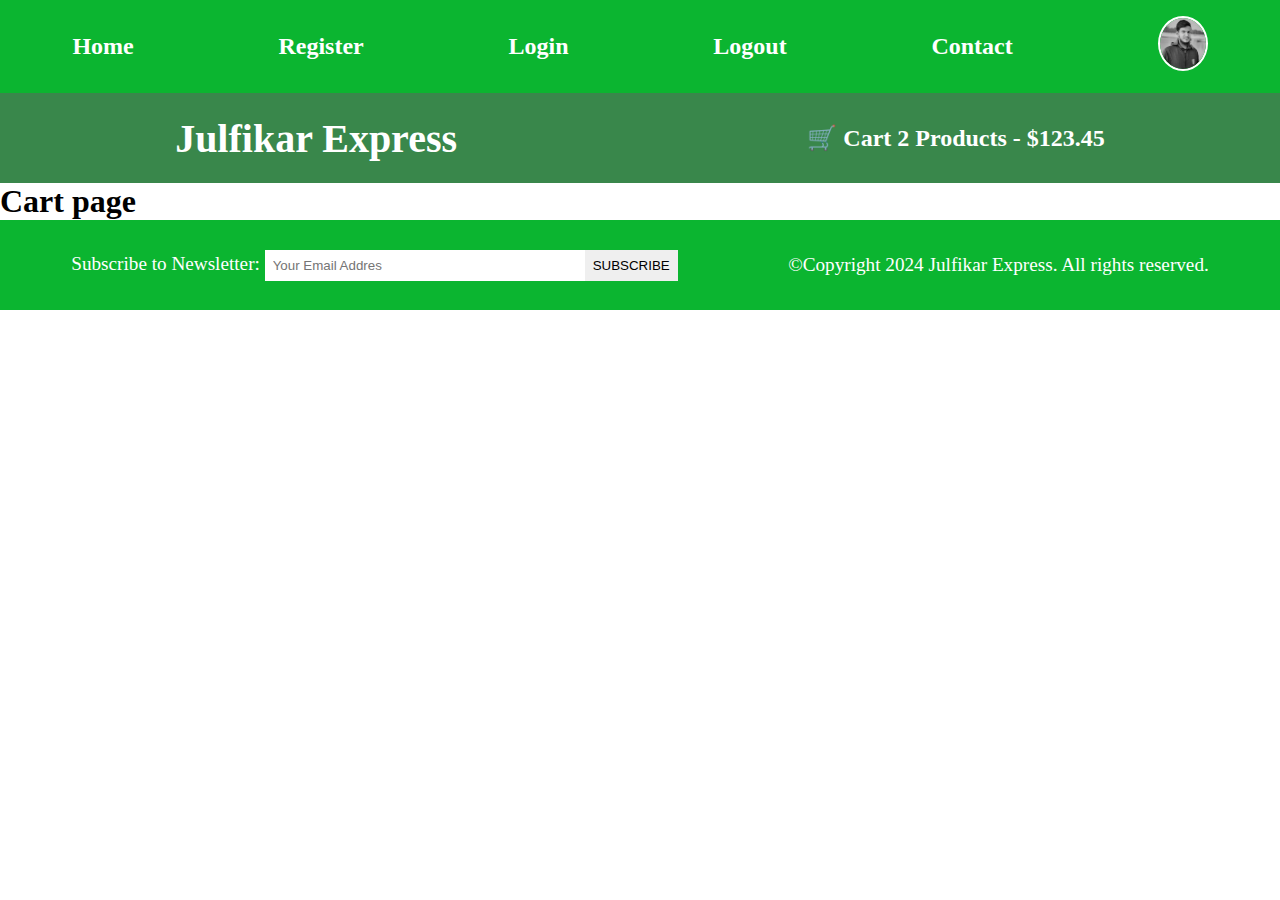
==== cart.html @ 6ac4f2f9 "navbars & footer" ====
<!DOCTYPE html>
<html lang="en">
<head>
    <meta charset="UTF-8">
    <meta name="viewport" content="width=device-width, initial-scale=1.0">
    <meta name="description" content="This is an ecommerce project created by JULFIKAR">
    <link rel="stylesheet" href="Desktop-style.css">
    <link rel="stylesheet" href="Mobile-style.css">
    <link rel="stylesheet" href="https://cdnjs.cloudflare.com/ajax/libs/font-awesome/4.7.0/css/font-awesome.min.css">
    <title>Ecommerce-Project</title>
</head>
<body>
    <!-- Navbar starts here -->
    <i class="  fa fa-bars fa-2x"  id="menu-bar"></i>
    <nav id="menu" class="hidden">
        <!-- Upper navbar stats here -->
        <ul class="nav-upper flex-space-around ">
            <li class="nav-lists">
                <a class="nav-link" href="index.html" target="_blank"> Home </a>
            </li>
            <li class="nav-lists">
                <a class="nav-link" href="register.html" target="_blank"> Register </a>
            </li>
            <li class="nav-lists">
                <a class="nav-link" href="login.html" target="_blank"> Login </a>
            </li>
            <li class="nav-lists">
                <a class="nav-link" href="index.html" target="_blank"> Logout </a>
            </li>
            <li class="nav-lists">
                <a class="nav-link" href="contact.html" target="_blank"> Contact </a>
            </li>
            <li class="nav-lists">
                <a class="nav-link" target="_blank" href="profile.html"><img class="profile-icon" src="Images/julfikar.png" alt="Profile icon"></a>
            </li>
        </ul>
        <!-- Upper navbar ends here -->

        <!-- Lower navbar starts here -->
         <ul class="nav-lower flex-space-around">
            <li >
                <a class=" nav-brand" href="index.html"> Julfikar Express </a>
            </li>
            <li >
                <a href="cart.html">🛒 Cart 2 Products - $123.45 </a>
            </li>
         </ul>
        <!-- Lower navbar ends here -->
    </nav>
    <!-- Navbar ends here -->
    <main>
        <h1>Cart page</h1>
    </main>
    <!-- Footer starts here -->
     <footer class="flex-space-around">
        <div class="flex-space-around">
            <label for="footer-input">
                Subscribe to Newsletter:
                <input class="footer-input" type="email" placeholder="Your Email Addres">
            </label>
            <button class="footer-btn">Subscribe</button> 
        </div>
        <div>
            <p>&copy;Copyright 2024 Julfikar Express. All rights reserved.</p>
        </div>
     </footer>
     <!-- Footer ends here -->

    <!-- Java scripts start here -->
    <script src="./scripts/index.js"></script>
    <!-- Java scripts start here -->
</body>
</html>
---- Desktop-style.css ----
/* Desktop size and common code her */
*{
    box-sizing: border-box;
    padding: 0;
    margin: 0;
    text-decoration: none;
    list-style-type: none;
}
/* Variable  */
:root{
    --primary-color: rgb(11, 181, 48);
    --secondary-color: rgba(36, 122, 55, 0.9);
    --padding: 0.5rem;
    --transition: all 0.3s;
    --border-radius: 0.6rem;
    --box-shadow: 0.1rem 0.2rem 0.8rem rgba(205, 202, 202, 0.5);
}
.flex-center{
    display: flex;
    justify-content: center;
    align-items: center;
}
.flex-space-around{
    display: flex;
    justify-content: space-around;
    align-items: center;
}

/* Navbar starts here */
#menu-bar{
    display: none;
}
nav{
    font-family: serif;
    font-size: 1.5rem;
    position: sticky; top: 0; left: 0; z-index: 100;
}
.nav-upper{
    min-height: 10vh;
    background-color: var(--primary-color);
    padding: 1rem 0;
}
.profile-icon{
    width: 50px; height: 55px;
    border: solid white 2px;
    border-radius: 50%;
    filter: saturate(0);
}
.profile-icon:hover{
    filter: saturate(1);
}

nav a{
    color: white;
    font-weight: bold;
}
.nav-upper a:hover{
    color: black;
    text-decoration: underline;
    transition: 0.3s;
}

.nav-lower{
    background-color: var(--secondary-color);
    min-height: 10vh;
}
.nav-lower a:hover{
    color: blue;
    text-decoration: overline;
    transition: 0.3s;
}
.nav-brand{
    font-size: 2.5rem;
}

/* Navbar ends here */

/* Banner starts here */

/* Banner ends here */

/* Footer starts here */
footer{
    background-color: var(--primary-color);
    font-size:1.2rem;
    color: white;
    padding: 1rem;
    min-height: 10vh;
}

.footer-input{
    padding: 8px;
    border: none;
    width: 20rem;
}
.footer-btn{
    padding: 8px;
    border: none;
    text-transform: uppercase;
    cursor: pointer;
}
.footer-btn:hover{
    background-color:var(--secondary-color);
}
/* Footer ends here */
---- Mobile-style.css ----
@media (max-width: 992px) {
    .flex-space-around{
        flex-direction: column;
        gap: 1rem;
        padding: 1rem 0;
    }
    #menu-bar{
        display: block;
        text-align: center;
        margin: 1rem 0;
        cursor: pointer;
    }
    .hidden{
        display: none;
    }
    header{
        height: 100vh;
    }
}
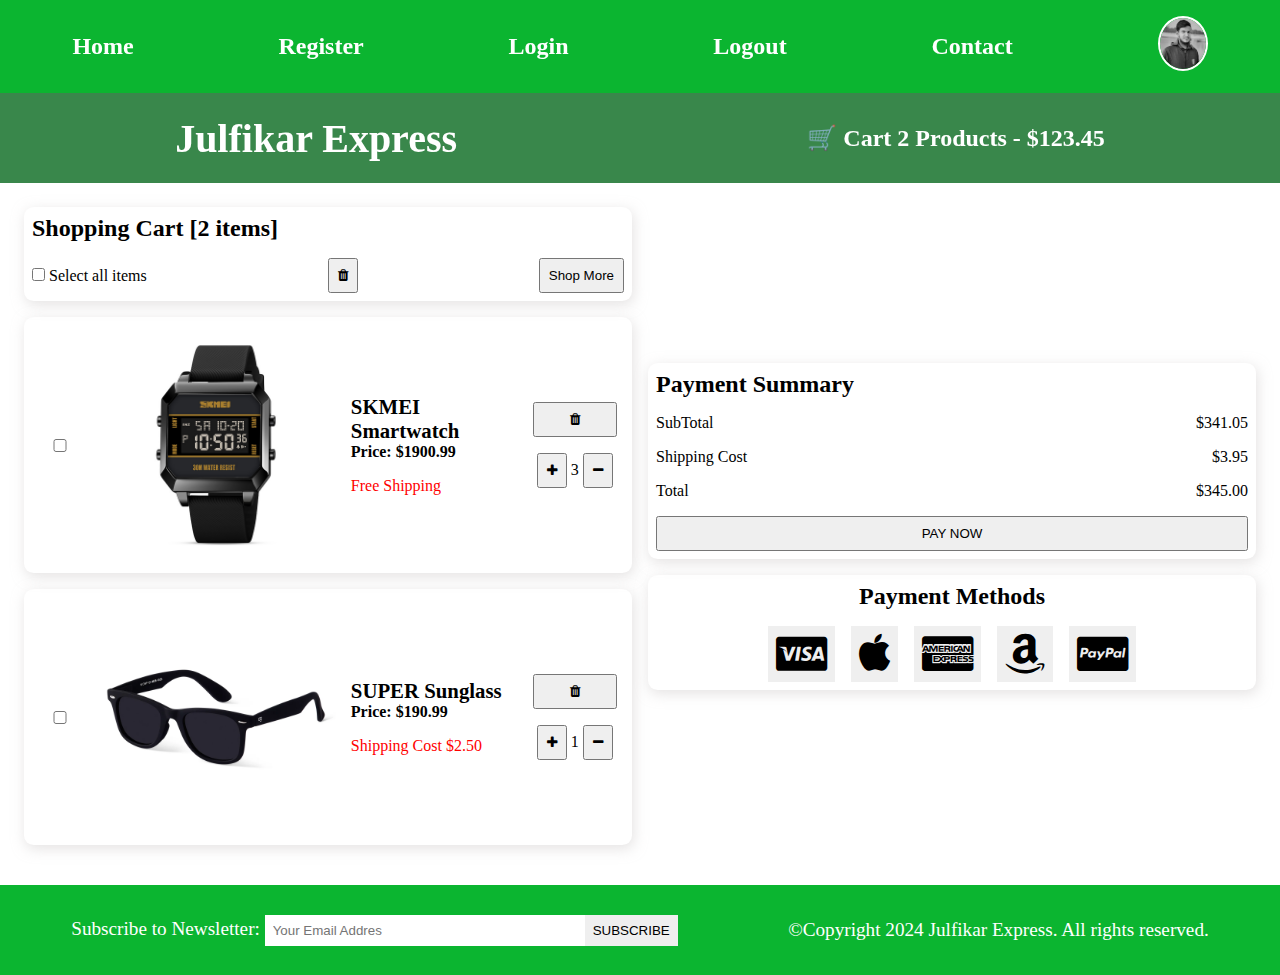
==== commit 80564ae1: "Done! Used only HTML & CSS" ====
--- a/cart.html
+++ b/cart.html
@@ -7,7 +7,7 @@
     <link rel="stylesheet" href="Desktop-style.css">
     <link rel="stylesheet" href="Mobile-style.css">
     <link rel="stylesheet" href="https://cdnjs.cloudflare.com/ajax/libs/font-awesome/4.7.0/css/font-awesome.min.css">
-    <title>Ecommerce-Project</title>
+    <title>Ecommerce-Project/cart</title>
 </head>
 <body>
     <!-- Navbar starts here -->
@@ -48,9 +48,87 @@
         <!-- Lower navbar ends here -->
     </nav>
     <!-- Navbar ends here -->
+    <!-- cart.html starts here -->
     <main>
-        <h1>Cart page</h1>
+        <div class="cart flex-center">
+            <div class="cart_items">
+                <div class="cart_items_heading card">
+                    <h2>Shopping Cart [2 items]</h2>
+                    <div class="cart_item_action">
+                        <label>
+                            <input type="checkbox">
+                            Select all items
+                        </label>
+                        <button class="btn"><i class="fa fa-trash"></i></button>
+                        <button class="btn">Shop More</button>
+                    </div>
+                </div>
+                <div class="cart_item card flex-space-around">
+                    <input type="checkbox">
+                    <img class="cart_item_image" src="Images/hand_watch.png" alt="product1">
+                    <div class="cart_item_description">
+                        <h3 class="product_name">SKMEI Smartwatch</h3>
+                        <h4 class="product_price">Price: $1900.99</h4>
+                        <p class="cart_item_shipping">Free Shipping</p>
+                    </div>
+                    <div class="cart_item_actions">
+                        <button class="btn"><i class="fa fa-trash"></i> </button>
+                        <div class="">
+                            <button class="btn"><i class="fa fa-plus"></i></button>
+                            <span>3</span>
+                            <button class="btn"><i class="fa fa-minus"></i></button>
+                        </div>
+                    </div>
+                </div>
+                <div class="cart_item card flex-space-around">
+                    <input type="checkbox">
+                    <img class="cart_item_image" src="Images/Sunglass.webp" alt="product2">
+                    <div class="cart_item_description">
+                        <h3 class="product_name">SUPER Sunglass</h3>
+                        <h4 class="product_price">Price: $190.99</h4>
+                        <p class="cart_item_shipping">Shipping Cost $2.50</p>
+                    </div>
+                    <div class="cart_item_actions">
+                        <button class="btn"><i class="fa fa-trash"></i> </button>
+                        <div class="">
+                            <button class="btn"><i class="fa fa-plus"></i></button>
+                            <span>1</span>
+                            <button class="btn"><i class="fa fa-minus"></i></button>
+                        </div>
+                    </div>
+                </div>
+            </div>
+            <div class="cart_payment">
+                <div class="cart_payment_summary card">
+                    <h2>Payment Summary</h2>
+                    <div>
+                        <p>SubTotal</p>
+                        <p>$341.05</p>
+                    </div>
+                    <div>
+                        <p>Shipping Cost</p>
+                        <p>$3.95</p>
+                    </div>
+                    <div>
+                        <p>Total</p>
+                        <p>$345.00</p>
+                    </div>
+                    <button class=" btn cart_payment_btn">PAY NOW</button>
+                </div>
+                <div class="cart_payment_methods card">
+                    <h2>Payment Methods</h2>
+                    <div class="">
+                       <button class="btn pay_btn"> <i class="fa fa-cc-visa fa-3x"></i></button>
+                       <button class="btn pay_btn"> <i class="fa fa-apple fa-3x"></i></button>
+                       <button class="btn pay_btn"> <i class="fa fa-cc-amex fa-3x"></i></button>
+                       <button class="btn pay_btn"> <i class="fa fa-amazon fa-3x"></i></button>
+                       <button class="btn pay_btn"> <i class="fa fa-cc-paypal fa-3x"></i></button>  
+                    </div>
+                </div>
+            </div>
+        </div>
     </main>
+    <!-- cart.html ends here -->
     <!-- Footer starts here -->
      <footer class="flex-space-around">
         <div class="flex-space-around">
--- a/Desktop-style.css
+++ b/Desktop-style.css
@@ -5,6 +5,20 @@
     margin: 0;
     text-decoration: none;
     list-style-type: none;
+}
+.card{
+    box-shadow: var(--box-shadow);
+    border-radius: var(--border-radius);
+    transition: var(--transition);
+    padding: var(--padding);
+    position: relative;
+}
+.card:hover{
+    box-shadow: 0.1rem 0.2rem 0.8rem rgba(205, 202, 202, 0.9);
+}
+.hr{
+    color: black;
+    margin: 0.5rem;
 }
 /* Variable  */
 :root{
@@ -15,14 +29,14 @@
     --border-radius: 0.6rem;
     --box-shadow: 0.1rem 0.2rem 0.8rem rgba(205, 202, 202, 0.5);
 }
+.flex-space-around{
+    display: flex;
+    justify-content: space-around;
+    align-items: center;
+}
 .flex-center{
     display: flex;
     justify-content: center;
-    align-items: center;
-}
-.flex-space-around{
-    display: flex;
-    justify-content: space-around;
     align-items: center;
 }
 
@@ -76,8 +90,474 @@
 /* Navbar ends here */
 
 /* Banner starts here */
-
+.julfikars_marquee{
+    font-size: 2rem;
+    color: hotpink;
+    font-weight: bold;
+}
+header{
+    padding: 4rem 0;
+    height: 80vh;
+    background: url("Images/Banner.jpg") no-repeat center fixed;
+    background-size: cover;
+}
+.banner{
+    height: 100%; width: 100%;
+    flex-direction: column;
+}
+marquee{
+    font-size: 4rem;
+    color: yellow;
+    padding: 1rem;
+    border-radius: var(--border-radius);
+}
+.features{
+    width: 100%;
+}
+.features article{
+    background-color: var(--secondary-color);
+    padding: 1rem;
+    width: 15rem;
+    border-radius: var(--border-radius);
+    text-align: center;
+    color: white;
+}
+header i{
+    font-size: 2rem;
+}
+h3{
+    font-size: 1.3rem;
+}
 /* Banner ends here */
+
+/* Main content starts here */
+main{
+    display: flex;
+    padding: 1rem;
+}
+.sidebar{
+    width: 33.33%;
+}
+.main_content{
+    width: 66.67%;
+}
+
+.sort-search{
+    display: flex;
+    
+}
+.search{
+    width: 50%;
+}
+.sort{
+    width: 50%;
+}
+#sort{
+    font-size: 1rem;
+    padding: 5px;
+    width: 10rem;
+    background-color: aqua;
+}
+.search_bar{
+    padding: 6px;
+    width: 15rem;
+    font-size: 1rem;
+}
+.search i{
+    border: solid black 1px;
+    margin-left: -5px;
+    padding: 8px;
+    background-color: rgba(205, 202, 202, 0.5);
+}
+.search i:hover{
+    background-color: orange;
+    border: solid 2px black;
+}
+
+/* Products section starts here */
+.products{
+    display: grid;
+    grid-template-columns: repeat(3,minmax(0,1fr));
+    gap: 2rem;
+    padding: 2rem 0;
+    
+}
+.badge{
+    position: absolute; top: 0; left: 0;
+    background-color: green; color: white;
+    padding: 4px 8px;
+    border-radius: 0.4rem;
+    text-align: center;
+    z-index: 10;
+}
+.headphone,.hand_watch, .sunglass, .phone, .acer, .earbuds{
+    width: 100%;
+    height: 15rem;
+    filter: saturate(0);
+    transition: var(--transition);
+
+}
+ .image:hover{
+    filter: saturate(1);
+ }
+.product_body{
+    padding: var(--padding);
+    flex-direction: column;
+    gap: 0.5rem;
+}
+.product_description a{
+    color: blue;
+}
+.product_description a:hover{
+    color: hotpink;
+}
+.product_btn{
+    padding: 0.2rem;
+    margin-top: 5px;
+    border-radius: 5rem;
+    border: none;
+}
+.product_btn:hover{
+    background-color: teal;
+    color: white;
+}
+/* product.html starts here */
+
+.category{
+    display:flex;
+    gap: 1rem;
+    padding: 0.5rem;
+    padding: 2rem;
+}
+.left{
+    width: 40%;
+}
+.right{
+    width: 60%;
+    display: flex;
+    flex-direction: column;
+    gap: 1rem;
+}
+.p_image{
+    width: 80%;
+    height: 90%;
+}
+.circle{
+    height: 30px; 
+    width: 25px;
+    border-radius: 50%;
+    display: inline-block;
+}
+.red{
+    background-color: red;
+}
+.black{
+    background-color: black;
+}
+.green{
+    background-color: green;
+} 
+
+.product_button{
+    padding: 0.3rem;
+    border: solid 2px hotpink;
+    border-radius: 2rem;
+}
+.product_button:hover{
+    background-color: hotpink;
+    color: white;
+}
+/* product.html ends here */
+
+/* cart.html starts here */
+.cart{
+    display: flex;
+    padding: var(--padding);
+    gap: 1rem;
+    width: 100%;
+}
+.cart .card{
+    margin-bottom: 1rem;
+}
+.cart_items{
+    flex: 1;
+}
+.cart_item_action{
+    margin-top: 1rem;
+    display: flex;
+    justify-content: space-between;
+    align-items: center;
+}
+.cart_item input{
+    flex: 0.1;
+}
+.cart_item_image{
+    flex: 0.2;
+    height: 15rem; width: 15rem;
+}
+.cart_item_description{
+    flex: 0.4;
+}
+.cart_item_shipping{
+    margin-top: 1rem;
+    color: red;
+}
+.cart_item_actions{
+    flex: 0.2;
+    display: flex;
+    flex-direction: column;
+    justify-content: center;
+    text-align: center;
+    gap: 1rem;
+}
+.cart_payment {
+    flex: 1;
+}
+.cart_payment_summary>div{
+    display: flex;
+    justify-content: space-between;
+    align-items: center;
+    margin: 1rem 0;
+}
+.cart_payment_btn{
+    width: 100%;
+}
+.cart_payment_methods h2{
+    text-align: center;
+    margin-bottom: 1rem;
+}
+.cart_payment_methods div{
+    display: flex;
+    justify-content: center;
+    align-items: center;
+    gap: 1rem;
+}
+.pay_btn{
+    border: none;
+}
+.btn{
+    padding: 0.5rem;
+    
+}
+.btn:hover{
+    background-color: teal;
+    border: solid black 2px;
+    border-radius: 0.8rem;
+    color: white;
+}
+/* cart.html ends here */
+/* Products section ends here */
+
+/* register.html starts here */
+.register_page{
+    display: flex;
+    flex-direction: column;
+    width: 100%;
+}
+.register_page h1{
+    text-align: center;
+    margin-bottom: 2rem;
+}
+.register_form{
+    display: flex;
+    flex-direction: column;
+    gap: 0.6rem;
+    width: 60%;
+    margin: 0 auto;
+    padding: 1rem;
+}
+.register_form div{
+    display: flex;
+}
+.r{
+    flex: 0.25;
+    padding: 0.5rem;
+    font-size: 1.2rem;
+    font-weight: bold;
+}
+.r_input, .r-text{
+    flex: 0.75;
+    padding: 0.5rem;
+    font-size: 1rem;
+}
+.r-text{
+    margin-top: 0;
+}
+.r_about_me{
+    margin-top: 1.5rem;
+}
+.r_btn{
+    margin: 0 auto;
+    width: 25%;
+}
+/* register.html ends here */
+
+/* login.html starts here */
+ .login{
+    display: flex;
+    width: 100%;
+    flex-direction: column;
+ }
+ .login h1{
+    text-align: center;
+    margin-bottom: 2rem;
+ }
+ .user_login{
+    display: flex;
+    flex-direction: column;
+    width: 70%;
+    margin: 0 auto;
+    padding: 1rem;
+ }
+ .l_div{
+    display: flex;
+    margin-bottom: 1rem;
+ }
+ .ll{
+    flex: 0.2;
+    padding: 0.5rem;
+    font-size: 1.5rem;
+ }
+ .lli{
+    flex: 0.8;
+    padding: 0.3rem;
+    font-size: 1.5rem;
+ }
+ .login_btn{
+    margin: 0 auto;
+ }
+ textarea{
+    resize: none;
+    overflow: auto;
+}
+.lb{
+    width: 15rem;
+}
+/* login.html ends here */
+
+/* profile.html starts here */
+.profile{
+    display: block;
+    margin: 0 auto;
+    flex-direction: column;
+}
+.user_profile{
+    flex-direction: column;
+    gap: 1rem;
+    padding: 1rem;
+    width: 60%;
+    margin: 0 auto;
+}
+.profile h1{
+    text-align: center;
+    margin-bottom: 2rem;
+}
+.user_profile img{
+    width: 55%; height: 60%;
+   
+    border-radius: 50%;
+}
+.user_profile img:hover{
+    border: green 3px solid;
+}
+.user_profile div{
+    display: flex;
+    gap: 1rem;
+}
+.user_profile button{
+    font-size: 1rem;
+    background-color: transparent;
+    border: none;
+}
+/* profile.html ends here */
+
+/* contact.html starts here  */
+.CONTACT{
+    display: flex;
+    flex-direction: column;
+    width: 100%;
+}
+.contact_title{
+    text-align: center;
+    margin-bottom: 2rem;
+}
+.contact{
+    display: flex;
+    gap: 1rem;
+}
+.contact_form{
+    flex: 1;
+    padding: 1rem;
+    display: flex;
+}
+.user_form{
+    display: flex;
+    flex-direction: column;
+    gap: 1rem;
+}
+.line{
+    flex: 0.2;
+}
+.name, .email, .about_me{
+    flex: 0.8;
+    padding: 5px;
+}
+.mes{
+   margin-top: 2rem;
+}
+.user_form div{
+    display: flex;
+    flex-direction: row;
+    justify-content: space-between;
+    gap: 1rem;
+}
+.about_me{
+    overflow:auto;
+}
+.submit_btn{
+    margin: 0 auto;
+}
+.location{
+    flex: 1;
+    padding: 1rem;
+    flex-direction: column;
+    justify-content: center;
+    text-align: center;
+}
+.location .text{
+    margin: 2rem;
+}
+.text h2{
+    margin-bottom: 1rem;
+}
+/* contact.html ends here  */
+
+/* Pagination starts here */
+.pagination{
+    display: flex;
+    justify-content: center;
+}
+.p-btn{
+    border: 1px 1px 1px 0;
+    border-style: solid;
+    padding: 0.5rem;
+    font-size: 1rem;
+    background-color: aqua;
+    /* border-radius: 50%; */
+    width: 2rem;
+}
+.p-btn:first-child{
+    background-color: seagreen;
+}
+.p-btn:last-child{
+    background-color: seagreen;
+}
+.p-btn:hover{
+    background-color: hotpink;
+    border: 1px solid black;
+}
+/* Pagination ends here */
+/* Main content ends here */
 
 /* Footer starts here */
 footer{
--- a/Mobile-style.css
+++ b/Mobile-style.css
@@ -14,6 +14,96 @@
         display: none;
     }
     header{
-        height: 100vh;
+        height: 150vh;
+    }
+    .sort-search{
+        flex-direction: column;
+        gap: 5rem;
+    }
+    .products{
+        display: grid;
+        grid-template-columns: repeat(2,minmax(0,1fr));
+        gap: 2rem;
+        padding: 2rem 0;
+        
+    }
+    .category{
+        flex-direction: column;
+    }
+    .rsiter,.login{
+        width: 80%;
+    }
+    .user_login{
+        width: 80%;
+    }
+    .lb{
+        width: 12rem;
+    }
+}
+
+
+@media (max-width: 768px){
+    header{
+        height: 120vh;
+    }
+    .products{
+        display: grid;
+        grid-template-columns: repeat(2,minmax(0,1fr));
+        gap: 2rem;
+        padding: 2rem 0;
+    }
+    .rsiter,.login{
+        width: 90%;
+    }
+    .contact{
+        display: flex;
+        flex-direction: column;
+        gap: 1rem;
+    }
+    .register_form{
+        width: 75%;
+    }
+    .user_login{
+        width: 90%;
+    }
+    .lb{
+        width: 10rem;
+    }
+}
+@media (max-width: 600px){
+    header{
+        height: 120vh;
+    }
+    .products{
+        display: grid;
+        grid-template-columns: repeat(1,minmax(0,1fr));
+        gap: 2rem;
+        padding: 2rem 0;
+        
+    }
+    .cart{
+        display: flex;
+        flex-direction: column;
+        padding: var(--padding);
+        gap: 1rem;
+        width: 100%;
+    }
+    .rsiter,.login{
+        width: 100%;
+    }
+    .user_profile{
+        width: 80%;
+    }
+    .register_form{
+        width: 90%;
+    }
+    .p-btn{
+        padding: 0.3rem;
+    }
+    .user_login{
+        width: 100%;
+    }
+    .lb{
+        width: 5rem;
     }
 }